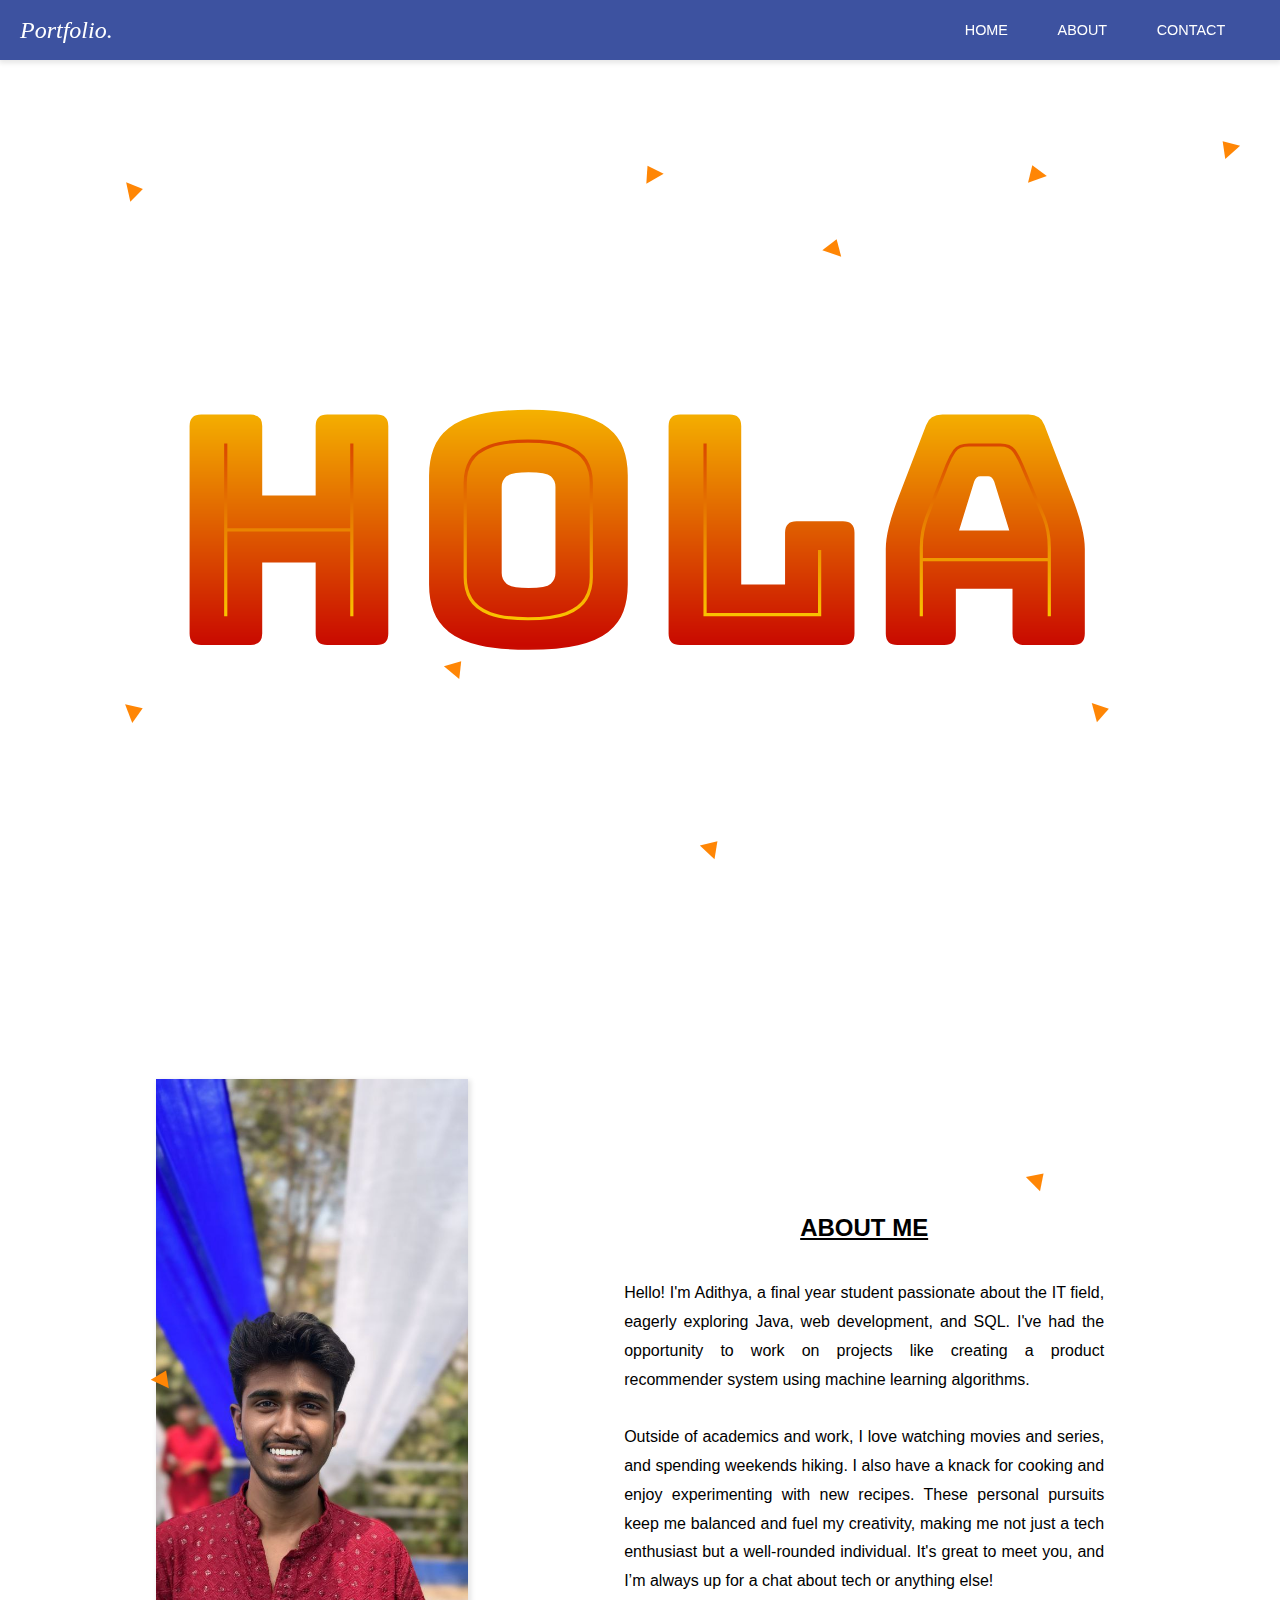
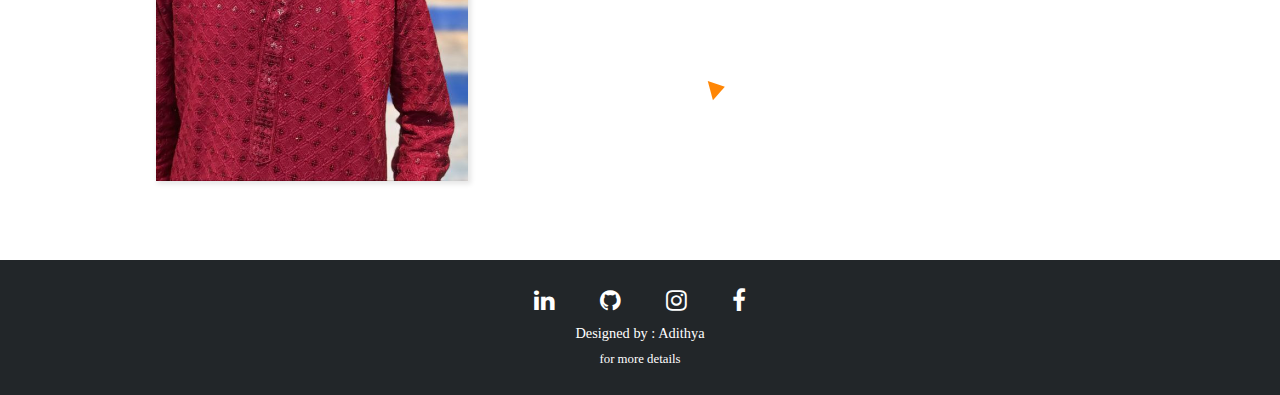
==== EXplore.html @ 6dec80b6 "portfolio" ====
<!DOCTYPE html>
<html lang="en">
<head>
    <meta charset="UTF-8">
    <meta name="viewport" content="width=device-width, initial-scale=1.0">
    <link rel="stylesheet" href="style.css">
    <meta http-equiv="X-UA-Compatible" content="IE=7">
    <meta name="description" content="adithyakannam">
    <link rel="stylesheet" href="https://cdnjs.cloudflare.com/ajax/libs/font-awesome/4.7.0/css/font-awesome.min.css">
    <link rel="preconnect" href="https://fonts.googleapis.com">
    <link rel="preconnect" href="https://fonts.gstatic.com" crossorigin>
    <link href="https://fonts.googleapis.com/css2?family=Bungee+Spice&family=Playfair+Display:ital,wght@0,400..900;1,400..900&display=swap" rel="stylesheet">
    <title>Adithya Kannam</title>
</head>
<body>
    <div class="container">
        <header>
            <a href="EXplore.html" class="Portfolio">Portfolio.</a>
            <nav>
                <ol>
                    <li><a href="#home">HOME</a></li>
                    <li><a href="#about">ABOUT</a></li>
                    <li><a href="#contact">CONTACT</a></li>
                </ol>
            </nav>
        </header>
        <section class="home" id="home">
           <ul id="letters">
            <li>H</li>
            <li>O</li>
            <li>L</li>
            <li>A</li>
           </ul>
           <div class="triangle triangle1"></div>
           <div class="triangle triangle2"></div>
           <div class="triangle triangle3"></div>
           <div class="triangle triangle4"></div>
           <div class="triangle triangle5"></div>
           <div class="triangle triangle6"></div>
           <div class="triangle triangle7"></div>
           <div class="triangle triangle8"></div>
           <div class="triangle triangle9"></div>
           <div class="triangle triangle10"></div>
        </section>
        <section class="about" id="about">
            <div class="about-container">
                <div class="box box1">
                    <img src="photo.jpeg" alt="">
                </div>
                <div class="box box2">
                    <h2>About me</h2>
                    <p> Hello! I'm Adithya, a final year student passionate about the IT field, eagerly exploring Java, web development, and SQL.
                        I've had the opportunity to work on projects like creating a product recommender system using machine learning algorithms.
                        <br><br>
                        Outside of academics and work,  I love watching movies and series, and spending weekends hiking.
                        I also have a knack for cooking and enjoy experimenting with new recipes. 
                        These personal pursuits keep me balanced and fuel my creativity, making me not just a tech enthusiast but a well-rounded individual. 
                        It's great to meet you, and I’m always up for a chat about tech or anything else!
                    </p>
                </div>
                <div class="triangle triangle11"></div>
                <div class="triangle triangle12"></div>
                <div class="triangle triangle13"></div>
            </div>
        </section>
        <footer id="contact">
            <div class="details">
                <a href="https://www.linkedin.com/in/adithyakannam/"><i class="fa fa-linkedin"></i></a>
                <a href="https://github.com/adithyakannam"><i class="fa fa-github"></i></a>
                <a href="https://www.instagram.com/adithya_kannam/"><i class="fa fa-instagram"></i></a>
                <a href="https://www.facebook.com/kannam.adithya"><i class="fa fa-facebook"></i></a>
            </div>
            <p>Designed by : Adithya</p>
            <a href="fun.html" id="fun">for more details</a>
        </footer>
    </div>
</body>
</html>
---- style.css ----
* , *::before, *::after {   
    box-sizing: border-box;
    padding: 0;
    margin: 0;
}
html {
    width: 100%;
    height: 100%;
}
body {
    margin: 0;
    padding: 0;
    overflow-x: hidden;
}
.container { 
    /* background-image: linear-gradient(135deg, #8BC6EC 0%, #9599E2 100%); */
    width: 100vw;
    margin: 0;
    padding: 0;
}
section {
    height: 100vh;
    width: 100vw;
    padding: 80px 20px 40px 10px;
}
/* navigation bar */
a {
    text-decoration: none;
    color: white;
} 
header {
    width: 100vw;
    height: 60px;
    position: sticky;
    top: 0;
    display: flex;
    justify-content: space-between;
    align-items: center;
    font-family: sans-serif;
    padding: 0 20px 0 20px ;
    box-shadow: 0 2px 5px 1px rgba(0, 0, 0, 0.1);
    z-index: 1000;
    background-color: #3d52a0;
    color: white;
}
header > a {
    font-family: play-fair ;
    font-style: italic;
    font-size: 1.5rem;
}
nav {
    width: 25%;
    display: flex;
    justify-content: space-evenly;
}
nav ol {
    width: 100%;
    list-style: none;
    display: flex;
    justify-content: space-around;
    margin: 0;
    padding: 0;
}
ol > li {
    padding-right: 20px;
    font-size: .9rem;
}
ol > li:hover {
    text-decoration: underline;
}

/* home */
.home {
    font-family: "Bungee Spice", sans-serif;
    font-weight: 400;
    font-size: 20rem;
    font-style: normal;
}
ul {
    width: 100%;
    height: 100%;
    display: flex;
    justify-content: center;
    align-items: center;
    list-style-type: none;
    margin: 0;
    padding: 0;
    text-align: center;
}
ul > li {
    display: inline-block;
}
.triangle{
    height: 20px;
    width: 20px;
    position: absolute;
    border-bottom: 15px solid rgb(255, 134, 5);
    border-left: 10px solid transparent;
    border-right: 10px solid transparent;
}
.triangle1{
    top: 1%;
    left: 20%;
    rotate: 20deg;
}
.triangle2{
    bottom: 25%;
    left: 35%;
    rotate: 40deg;
}
.triangle3{
    bottom: 80%;
    left: 80%;
    rotate: -20deg;
}
.triangle4{
    top: 15%;
    left: 95%;
    rotate: -42deg;
}
.triangle5{
    bottom: 20%;
    left: 10%;
    rotate: 69deg;
}
.triangle6{
    top: 20%;
    left: 10%;
    rotate: 78deg;
}
.triangle7{
    bottom: 5%;
    left: 55%;
    rotate: 43deg;
}
.triangle8{
    bottom: 80%;
    left: 50%;
    rotate: -30deg;
}
.triangle9{
    top: 26%;
    right: 34%;
    rotate: 19deg;
}
.triangle10{
    bottom: 20%;
    right: 13%;
    rotate: 75deg;
}
/* about section */
.about {
    position: relative;
    display: flex;
    flex-direction: column;
    justify-content: space-around;
    align-items: center;
    }
    .about-container {
        width: 100%;
        height: 100%;
        display: flex;
        justify-content: space-evenly;
        align-items: center;
        
    }
    .box {
        width: 20%;
        height: 90%;
    }
    .box1{
        height: 90%;
        width: 25%;
    }
    img {
        width: 100%;
        height: 100%;
        object-position: center;
        object-fit: cover;
        z-index: -1;
        overflow: hidden;
        box-shadow: 2px 2px 5px 1px rgba(0, 0, 0, 0.1);
    }
    .box2 {
        width: 40%;
        height: 60%;
        font-family: 'Gill Sans', 'Gill Sans MT', Calibri, 'Trebuchet MS', sans-serif;
        font-size: 1rem;
        padding: 10px;
        text-align: justify;
        line-height: 1.8;
        display: flex;
        flex-direction: column;
        align-items: center;
    }
    h2 {
        text-transform: uppercase;
        text-decoration: underline;
        margin-bottom: 30px;
    }

    .triangle11 {
        rotate: 25deg;
        left: 12%;
        top:45%;
    }
    .triangle12 {
        rotate: 45deg;
        right: 18%;
        top:23%;
    }
    .triangle13 {
        rotate: 75deg;
        bottom: 18%;
        right:43%;
    }
/* footer */
footer {
    height: 15vh;
    width: 100vw;
    background-color: #222629;
    color: white;
    display: flex;
    align-items: center;
    justify-content: center;
    flex-direction: column;
    gap: 10px;
}
.details {
    width: 20%;
    font-size: 1.5rem;
    display: flex;
    justify-content: space-around;

}
i {
    color: white;
}
i:hover {
    color: rgb(178, 177, 176);
}
footer p {
    font-size: .9rem;
}
#fun {
    font-size: .8rem;
}

/* Responsive */
@media only screen and (max-width: 480px) {
    section {
        padding: 0;
    }
    header nav{
        display: none;
    }
    header a {
        font-family: play-fair ;
    }
    .home {
        font-size: 5rem;
    }
    #letters {
        flex-direction: column;
        text-align: center;
    }
    #letters li {
        display: none;
    }
    #letters::before {
        content: 'A D I T H Y A';
        display: block;
        font-size: 3rem;
        text-align: center;
        animation: fade1 2.5s forwards;
       
    }
    #letters::after {
        content:'K A N N A M';
        display: block;
        font-size: 3rem;
        text-align: center;
        animation: fade1 2.5s  forwards;
    }
    .triangle1 {
        top:25%;
    }
    .triangle2{
        top: 70%;
    }
    .triangle3{
        top: 50%;
    }
    .triangle4{
        left: 40%;
        top: 46%;
    }
    .triangle6 {
        top: 55%;
        left: 10%;
    }
    .triangle7 {
        bottom: 0;
    }
    .triangle9 {
        right: 15%;
    }
    .triangle11 {
        top: 55%;
    }
    .about {
        height: 140vh;
    }
    .about-container{
        flex-direction: column;
        padding: 0;
    }
    .box1 {
        width: 90%;
        height: 550px;
        padding: 0;
    }
    .box2 {
        width: 90%;
        height: 450px;
        padding: 0;
    }

   
    footer {
        margin-top:30px ;
        
    }
    footer .details {
        width: 100%;
    }
    @keyframes fade1 {
        0%{
            opacity: 0;
        }
        25%{
            opacity: .25;
        }
        50% {
            opacity: .5;
        }
        75%{
            opacity: .75;
        }
        100% {
            opacity: 1;
        }
    }
    
}
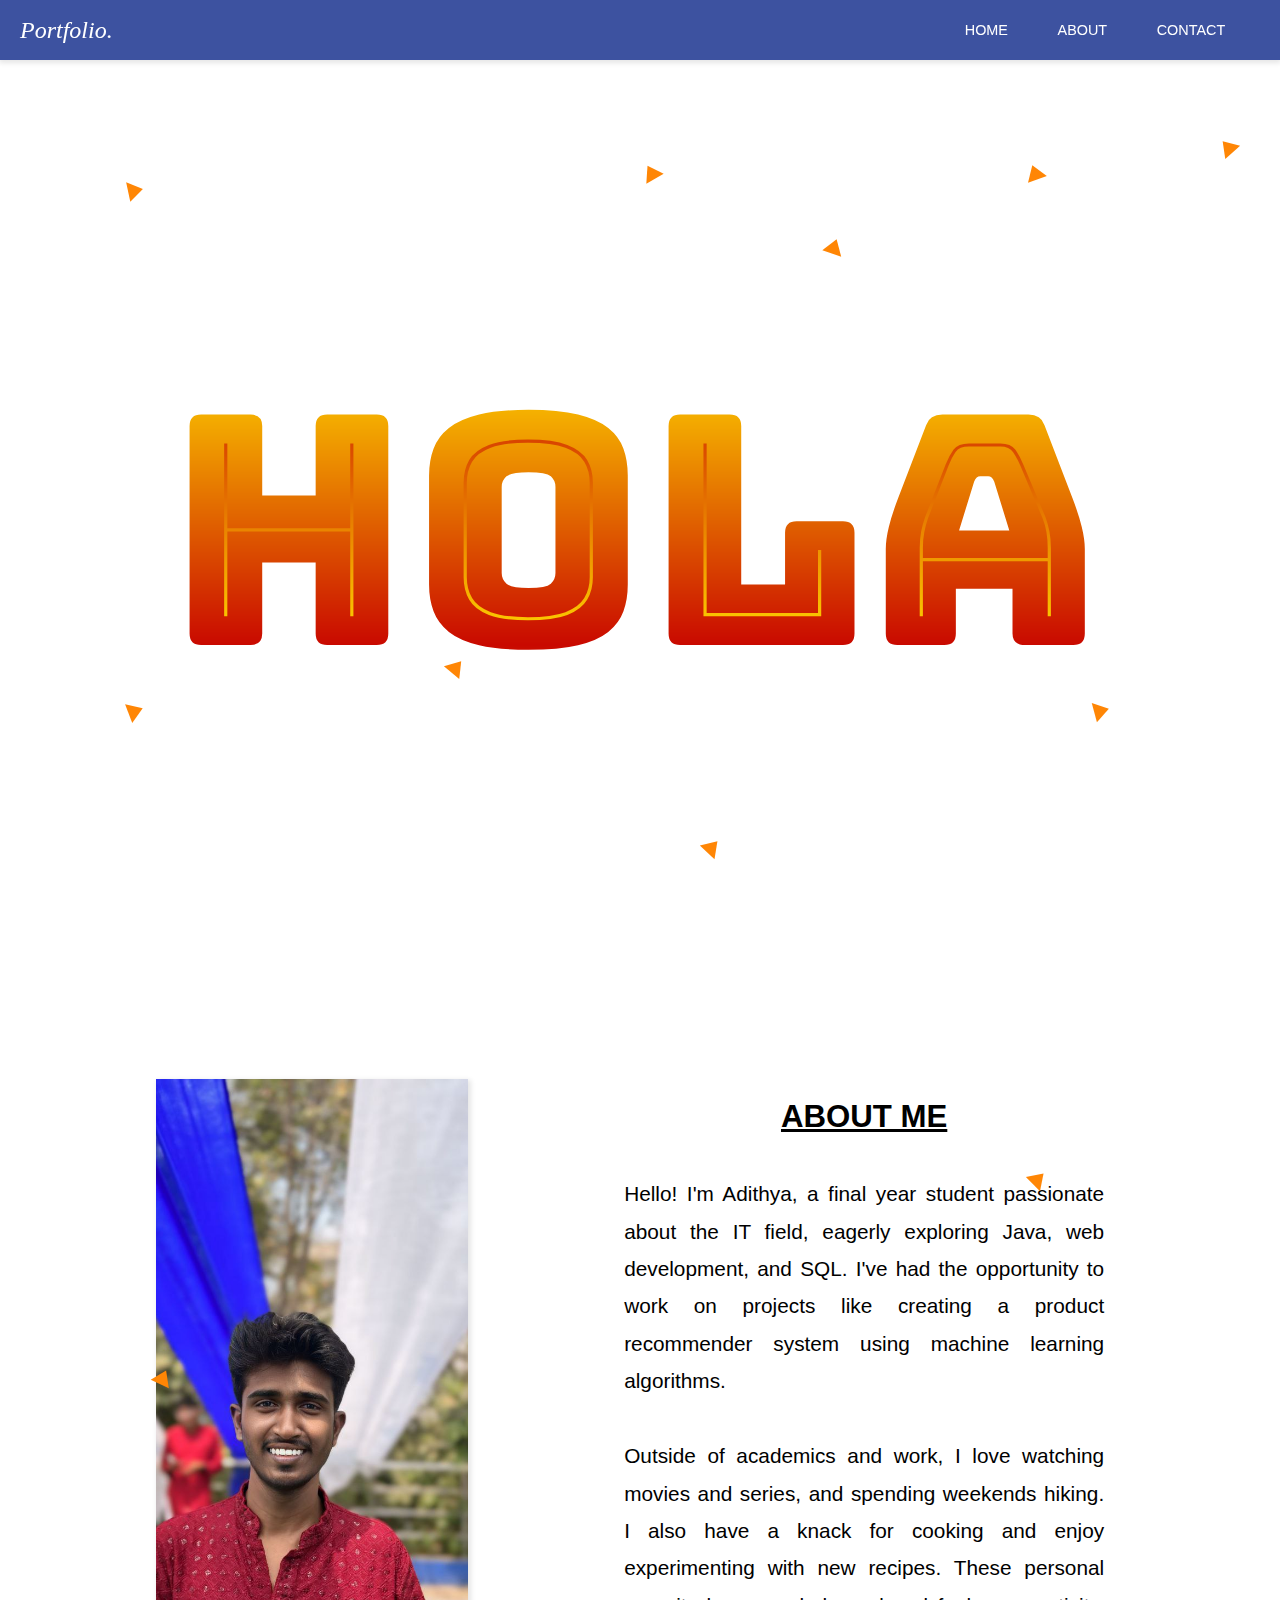
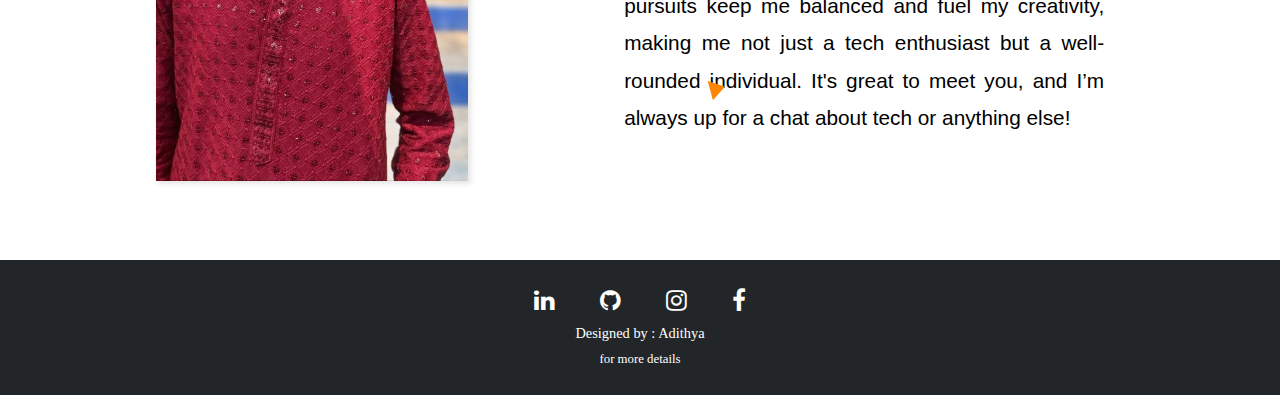
==== commit 69d88228: "Update EXplore.html" ====
--- a/EXplore.html
+++ b/EXplore.html
@@ -71,8 +71,8 @@
                 <a href="https://www.facebook.com/kannam.adithya"><i class="fa fa-facebook"></i></a>
             </div>
             <p>Designed by : Adithya</p>
-            <a href="fun.html" id="fun">for more details</a>
+            <a href="https://adithyakannam.github.io/web-pages/" id="fun">for more details</a>
         </footer>
     </div>
 </body>
-</html>+</html>
--- a/style.css
+++ b/style.css
@@ -183,9 +183,9 @@
     }
     .box2 {
         width: 40%;
-        height: 60%;
+        height: 90%;
         font-family: 'Gill Sans', 'Gill Sans MT', Calibri, 'Trebuchet MS', sans-serif;
-        font-size: 1rem;
+        font-size: 1.3rem;
         padding: 10px;
         text-align: justify;
         line-height: 1.8;
@@ -308,32 +308,35 @@
     .triangle11 {
         top: 55%;
     }
-    .about {
-        height: 140vh;
-    }
-    .about-container{
+     .about {
+        height: max-content;
+    }
+
+    .about-container {
         flex-direction: column;
-        padding: 0;
-    }
-    .box1 {
+        width: 100%;
+        height: 100%;
+    }
+    .box1{
         width: 90%;
-        height: 550px;
-        padding: 0;
-    }
-    .box2 {
-        width: 90%;
-        height: 450px;
-        padding: 0;
-    }
-
+        height: 40%;
+    }
+    .box2{
+        width: 95%;
+        height: 60%;
+        font-size:1rem;
+    }
    
     footer {
-        margin-top:30px ;
+        margin-top:90px ;
+        position:relative;
+        bottom: 0;
         
     }
     footer .details {
         width: 100%;
     }
+    
     @keyframes fade1 {
         0%{
             opacity: 0;
@@ -352,4 +355,4 @@
         }
     }
     
-}+}
